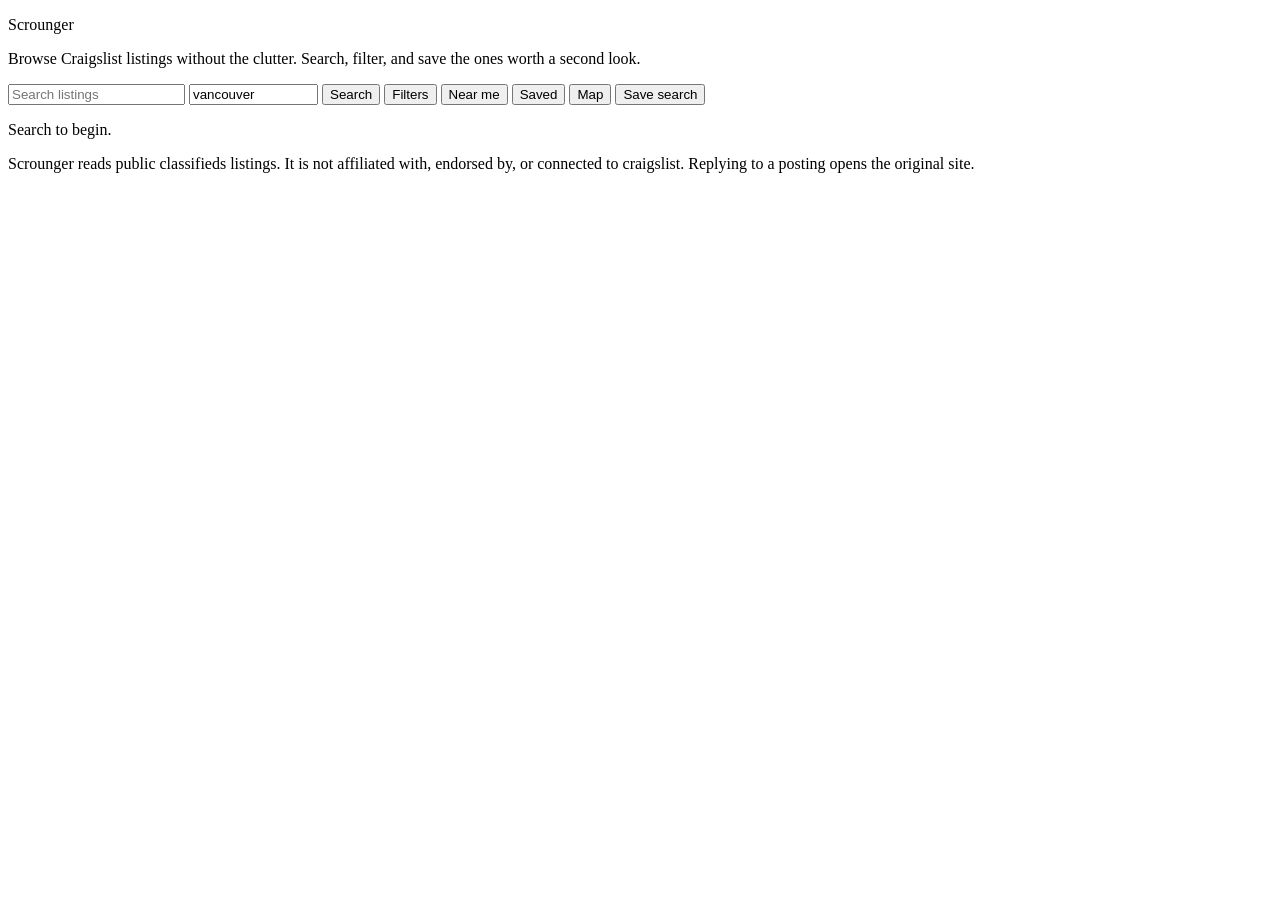
==== web/index.html @ e2686b07 "theme-color meta in the brand accent Co-Authored-By: Claude Opus 5.5 <noreply@anthropic.com> Claude-" ====
<!doctype html>
<html lang="en">
<head>
<meta charset="utf-8">
<meta name="viewport" content="width=device-width,initial-scale=1">
<meta name="theme-color" content="#e0560a">
<title>Scrounger</title>
<meta name="description" content="Scrounger is a faster way to browse Craigslist: one photo grid, any of 700 cities, save what you're watching. Free.">
<link rel="canonical" href="https://scrounger.jaybulb.com/">
<link rel="manifest" href="manifest.webmanifest">
<link rel="icon" href="icon.svg" type="image/svg+xml">
<link rel="apple-touch-icon" href="icon-180.png">
<link rel="stylesheet" href="tokens.css">
<link rel="stylesheet" href="app.css">
    <meta property="og:type" content="website">
    <meta property="og:image" content="https://scrounger.jaybulb.com/og.png">
    <meta property="og:image:width" content="1200">
    <meta property="og:image:height" content="630">
    <meta property="og:site_name" content="Scrounger">
    <meta property="og:title" content="Scrounger">
    <meta property="og:description" content="Scrounger is a faster way to browse Craigslist: one photo grid, any of 700 cities, save what you're watching. Free.">
    <meta property="og:url" content="https://scrounger.jaybulb.com/">
    <meta name="twitter:card" content="summary_large_image">
    <meta name="twitter:title" content="Scrounger">
    <meta name="twitter:description" content="Scrounger is a faster way to browse Craigslist: one photo grid, any of 700 cities, save what you're watching. Free.">
    <meta name="twitter:image" content="https://scrounger.jaybulb.com/og.png">
  </head>
<body>
<header>
  <div class="head">
  <p class="brand"><img src="icon-180.png" alt="">Scrounger</p>
  <p class="tagline">Browse Craigslist listings without the clutter. Search, filter, and save the ones worth a second look.</p>
  <form id="f">
    <input id="q" name="q" placeholder="Search listings" aria-label="Search listings">
    <input id="city" name="city" list="cities" value="vancouver" aria-label="City" size="14">
    <datalist id="cities"></datalist>
    <input type="hidden" id="cat" name="cat" value="sss">
    <button class="go" type="submit">Search</button>
    <button type="button" id="toggle" aria-expanded="false">Filters</button>
    <button type="button" id="nearme">Near me</button>
    <button type="button" id="favbtn" aria-pressed="false">Saved</button>
    <button type="button" id="mapbtn" aria-pressed="false">Map</button>
    <button type="button" id="savesearch" aria-pressed="false">Save search</button>
    <div class="more-filters" id="filters" hidden>
      <input class="narrow" id="min_price" type="number" min="0" placeholder="Min $" aria-label="Minimum price">
      <input class="narrow" id="max_price" type="number" min="0" placeholder="Max $" aria-label="Maximum price">
      <input class="narrow" id="postal" placeholder="Postal" aria-label="Postal code">
      <input class="narrow" id="search_distance" type="number" min="1" placeholder="km" aria-label="Distance">
      <select id="sort" aria-label="Sort">
        <option value="deal" selected>Best deals (AI)</option>
        <option value="rel">Best match</option>
        <option value="date">Newest</option>
        <option value="priceasc">Price: low to high</option>
        <option value="pricedsc">Price: high to low</option>
      </select>
      <label class="chk"><input type="checkbox" id="hasPic"> Has photo</label>
    </div>
    <div class="chips" id="cats" role="group" aria-label="Category"></div>
    <div class="chips" id="searches" role="group" aria-label="Saved searches" hidden></div>
  </form>
  </div>
</header>

<section id="recent" hidden>
  <h2>Recently viewed</h2>
  <ul class="strip" id="recentlist"></ul>
</section>
<p id="status">Search to begin.</p>
<div id="map" class="minimap" hidden></div>
<ul id="grid"></ul>
<button id="more" hidden>Show more</button>

<dialog id="detail">
  <div class="dhead">
    <div><strong id="dtitle"></strong><div class="sub" id="dsub"></div></div>
    <button id="dclose" aria-label="Close">Close</button>
  </div>
  <div class="dbody">
    <div class="shots" id="dshots"></div>
    <ul class="attrs" id="dattrs"></ul>
    <p id="dtext"></p>
    <div class="actions">
      <a class="out" id="dlink" target="_blank" rel="noopener noreferrer">View original posting</a>
      <button type="button" id="dshare">Share</button>
    </div>
  </div>
</dialog>

<footer>
  Scrounger reads public classifieds listings. It is not affiliated with, endorsed by, or
  connected to craigslist. Replying to a posting opens the original site.
</footer>

<script type="module" src="app.js"></script>
<script src="/onboarding.js"></script>
<script>
    // First-run onboarding. Shows once, right after registration.
    Onboarding.start({
        key: "scrounger",
        finishLabel: "Get started",
        slides: [
                { title: "Craigslist, made searchable",
                  body: "Scrounger sweeps listings across cities and puts them in one clean, fast list.",
                  art: "<svg width=\"120\" height=\"120\" viewBox=\"0 0 24 24\" fill=\"none\" stroke=\"currentColor\" stroke-width=\"1.2\" stroke-linecap=\"round\" stroke-linejoin=\"round\"><path d=\"M11 19a8 8 0 1 0 0-16 8 8 0 0 0 0 16zM21 21l-4.3-4.3\"/></svg>" },
                { title: "Spot the real deals",
                  body: "Prices are ranked against what the same thing usually goes for, so bargains stand out.",
                  art: "<svg width=\"120\" height=\"120\" viewBox=\"0 0 24 24\" fill=\"none\" stroke=\"currentColor\" stroke-width=\"1.2\" stroke-linecap=\"round\" stroke-linejoin=\"round\"><path d=\"M3 12V4h8l9 9-8 8z\"/><circle cx=\"7.5\" cy=\"7.5\" r=\"1.3\"/></svg>" },
                { title: "Save and revisit",
                  body: "Star anything worth a second look and check back without re-running the search.",
                  art: "<svg width=\"120\" height=\"120\" viewBox=\"0 0 24 24\" fill=\"none\" stroke=\"currentColor\" stroke-width=\"1.2\" stroke-linecap=\"round\" stroke-linejoin=\"round\"><path d=\"M12 21s7-6.2 7-11a7 7 0 1 0-14 0c0 4.8 7 11 7 11z\"/><circle cx=\"12\" cy=\"10\" r=\"2.5\"/></svg>" }
        ]
    });
</script>
</body>
</html>
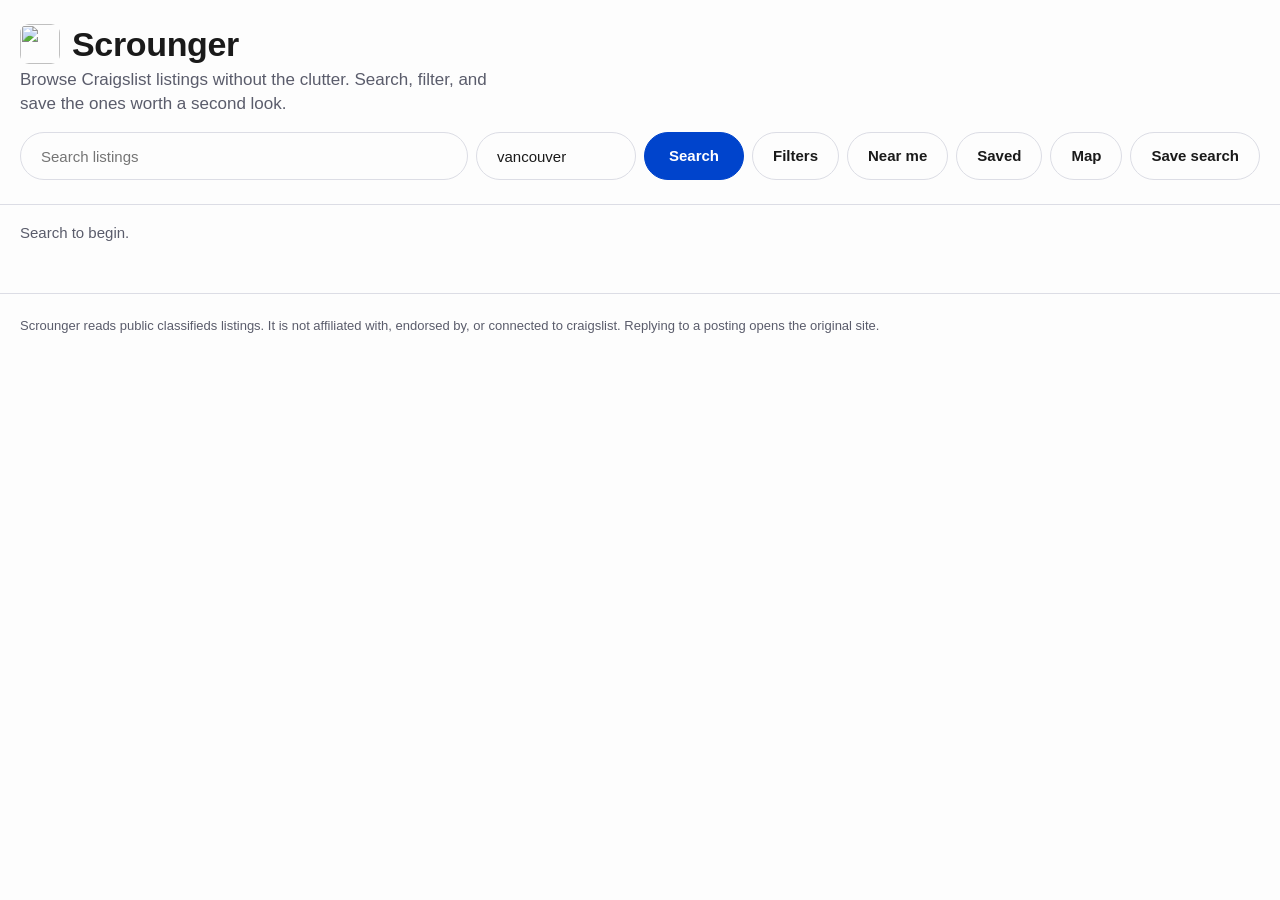
==== commit 48ec78a0: "Web app: main landmark and a heading (axe clean); site build copies folders and skips dotfiles The b" ====
--- a/web/index.html
+++ b/web/index.html
@@ -61,6 +61,8 @@
   </div>
 </header>
 
+<main>
+<h1 class="sr">Listings</h1>
 <section id="recent" hidden>
   <h2>Recently viewed</h2>
   <ul class="strip" id="recentlist"></ul>
@@ -69,6 +71,7 @@
 <div id="map" class="minimap" hidden></div>
 <ul id="grid"></ul>
 <button id="more" hidden>Show more</button>
+</main>
 
 <dialog id="detail">
   <div class="dhead">
--- a/web/app.css
+++ b/web/app.css
@@ -0,0 +1,81 @@
+/* Scrounger on the house system (hermes/landing/tokens.css): 8 point grid, 48 point capsule
+   controls, radii 20 and 28, system font, no shadows. Curb blue is the only colour it owns. */
+:root{--accent:#0044cc;--btn:#0044cc;--ring:rgba(0,68,204,.3);--bg:#fdfdfd;--bg2:#f2f3f7;--surface:#f2f3f7;--line:#dcdde5;--border:#dcdde5;--text:#1a1a1a;--text2:#5a5c6b;--text3:#8a8d99;--curb:#0044cc;--bulb:#0044cc;--bulb-deep:#0044cc;--font:-apple-system,BlinkMacSystemFont,'SF Pro Text','Helvetica Neue',Helvetica,Arial,sans-serif;--control:48px;--r-card:20px;--r-pill:999px;--motion:.2s ease}
+@media (prefers-color-scheme:dark){:root:not([data-theme=light]){--accent:#6f9dff;--btn:#1f55e0;--ring:rgba(111,157,255,.3);--bg:#0a0e19;--bg2:#141a2a;--surface:#141a2a;--line:#252d44;--border:#252d44;--text:#f2f2f5;--text2:#a2a9bc;--text3:#6d7488;--curb:#6f9dff;--bulb:#6f9dff;--bulb-deep:#6f9dff}}
+*{box-sizing:border-box}
+body{margin:0;font-family:var(--font);background:var(--bg);color:var(--text);font-size:17px;line-height:24px}
+header{padding:24px 20px 16px;position:sticky;top:0;background:var(--bg);z-index:5;border-bottom:1px solid var(--line)}
+.head{max-width:1280px;margin:0 auto}
+.brand{display:flex;align-items:center;gap:12px;margin:0 0 4px;font-weight:700;font-size:34px;line-height:40px;letter-spacing:-.01em}
+.brand img{width:40px;height:40px;border-radius:22.5%}
+.tagline{margin:0 0 16px;color:var(--text2);font-size:17px;max-width:52ch}
+form{display:flex;flex-wrap:wrap;gap:8px;align-items:center}
+input,select,button{font:inherit;font-size:15px;font-family:var(--font);height:var(--control);border:1px solid var(--line);background:var(--bg);color:var(--text);padding:0 20px;border-radius:var(--r-pill);min-width:0;transition:border-color var(--motion),background var(--motion)}
+select{padding-right:16px}
+input:hover,select:hover{border-color:var(--text3)}
+input:focus-visible,select:focus-visible,button:focus-visible,.out:focus-visible{outline:none;border-color:var(--accent);box-shadow:0 0 0 4px var(--ring)}
+#q{flex:1 1 240px}
+#city{width:160px}
+button{cursor:pointer;font-weight:600}
+button:hover{background:var(--surface)}
+button.go{background:var(--btn);border-color:var(--btn);color:#fff;padding:0 24px}
+button.go:hover{filter:brightness(1.1)}
+button[aria-pressed=true]:not(.star){background:var(--accent);border-color:var(--accent);color:var(--bg)}
+.more-filters{display:flex;flex-wrap:wrap;gap:8px;align-items:center;width:100%}
+.more-filters[hidden]{display:none}
+label.chk{display:flex;gap:8px;align-items:center;font-size:15px;color:var(--text2);height:var(--control)}
+label.chk input{height:20px;width:20px;padding:0;accent-color:var(--accent)}
+.narrow{width:112px}
+.chips{display:flex;gap:8px;width:100%;overflow-x:auto;scrollbar-width:none}
+.chips::-webkit-scrollbar{display:none}
+.chips[hidden]{display:none}
+.chips button{flex:none;padding:0 16px}
+#recent{max-width:1280px;margin:0 auto;padding:16px 20px 0}
+#recent[hidden]{display:none}
+#recent h2{font-size:15px;line-height:20px;font-weight:600;color:var(--text2);margin:0 0 8px}
+.strip{list-style:none;margin:0;padding:0;display:grid;grid-auto-flow:column;grid-auto-columns:176px;gap:12px;overflow-x:auto;scrollbar-width:none}
+.strip::-webkit-scrollbar{display:none}
+.strip .title{display:-webkit-box;-webkit-line-clamp:2;-webkit-box-orient:vertical;overflow:hidden}
+#status{max-width:1280px;margin:0 auto;padding:16px 20px 0;color:var(--text2);font-size:15px}
+#grid{list-style:none;margin:0 auto;padding:16px 20px 32px;max-width:1280px;display:grid;gap:16px;grid-template-columns:repeat(auto-fill,minmax(224px,1fr))}
+.card{border-radius:var(--r-card);overflow:hidden;background:var(--surface);display:flex;flex-direction:column;transition:transform var(--motion)}
+.card:hover{transform:translateY(-2px)}
+.card button.open{all:unset;cursor:pointer;display:flex;flex-direction:column;height:100%}
+.card button.open:focus-visible{box-shadow:inset 0 0 0 4px var(--ring)}
+.card img{width:100%;aspect-ratio:4/3;object-fit:cover;background:var(--bg2);display:block}
+.noimg{width:100%;aspect-ratio:4/3;background:var(--bg2);display:flex;align-items:center;justify-content:center;color:var(--text3);font-size:13px}
+.meta{padding:12px 16px 16px;display:flex;flex-direction:column;gap:4px;flex:1}
+.price{font-weight:700;font-size:20px;line-height:28px}
+.title{font-size:15px;line-height:20px}
+.sub{font-size:13px;line-height:16px;color:var(--text2)}
+.sub.deal{color:var(--accent);font-weight:600}
+.star{position:absolute;top:8px;right:8px;background:var(--bg);border:0;width:40px;height:40px;padding:0;line-height:1;font-size:18px;color:var(--text3)}
+.star[aria-pressed=true]{background:var(--btn);color:#fff}
+.cardwrap{position:relative}
+#more{display:block;margin:0 auto 48px;padding:0 32px}
+#more[hidden]{display:none}
+dialog{border:0;border-radius:28px;padding:0;max-width:720px;width:calc(100% - 32px);max-height:calc(100% - 48px);background:var(--bg);color:var(--text)}
+dialog::backdrop{background:rgba(0,0,0,.55)}
+.dhead{display:flex;justify-content:space-between;gap:16px;align-items:flex-start;padding:24px 24px 16px}
+.dbody{padding:0 24px 24px}
+.dbody p{white-space:pre-wrap;margin:0 0 16px}
+.shots{display:flex;gap:8px;overflow-x:auto;padding-bottom:8px;margin-bottom:8px}
+.shots img{height:200px;border-radius:12px}
+.attrs{list-style:none;padding:0;margin:0 0 16px;font-size:15px;color:var(--text2)}
+.actions{display:flex;flex-wrap:wrap;gap:8px}
+.out{display:inline-flex;align-items:center;height:var(--control);background:var(--btn);color:#fff;padding:0 24px;border-radius:var(--r-pill);text-decoration:none;font-weight:600;font-size:15px}
+footer{max-width:1280px;margin:0 auto;padding:24px 20px 48px;border-top:1px solid var(--line);font-size:13px;line-height:16px;color:var(--text2)}
+footer a{color:inherit}
+@media (prefers-reduced-motion:reduce){*{transition:none!important}.card:hover{transform:none}}
+@media (max-width:600px){header{position:static;padding-top:16px}.brand{font-size:28px;line-height:32px}#city,#more{flex:1 1 100%}}
+.minimap{position:relative;overflow:hidden;height:360px;width:calc(100% - 40px);max-width:1240px;margin:16px auto 0;border-radius:var(--r-card);background:var(--surface)}
+.minimap[hidden]{display:none}
+.minimap .tiles{position:absolute;width:1792px;height:768px}
+.minimap img{position:absolute}
+.minimap .pin{position:absolute;width:24px;height:24px;padding:0;margin:-12px 0 0 -12px;border-radius:50%;background:var(--btn);border:4px solid #fff}
+.minimap .pin:hover{transform:scale(1.2);background:var(--btn)}
+.minimap .credit{position:absolute;right:8px;bottom:8px;font-size:11px;line-height:16px;padding:0 8px;border-radius:999px;background:var(--bg);color:var(--text2)}
+@media (prefers-color-scheme:dark){:root:not([data-theme=light]) .minimap img{filter:invert(1) hue-rotate(180deg) brightness(.85)}}
+
+/* visually hidden, still read aloud */
+.sr{position:absolute;width:1px;height:1px;overflow:hidden;clip:rect(0 0 0 0);white-space:nowrap}
